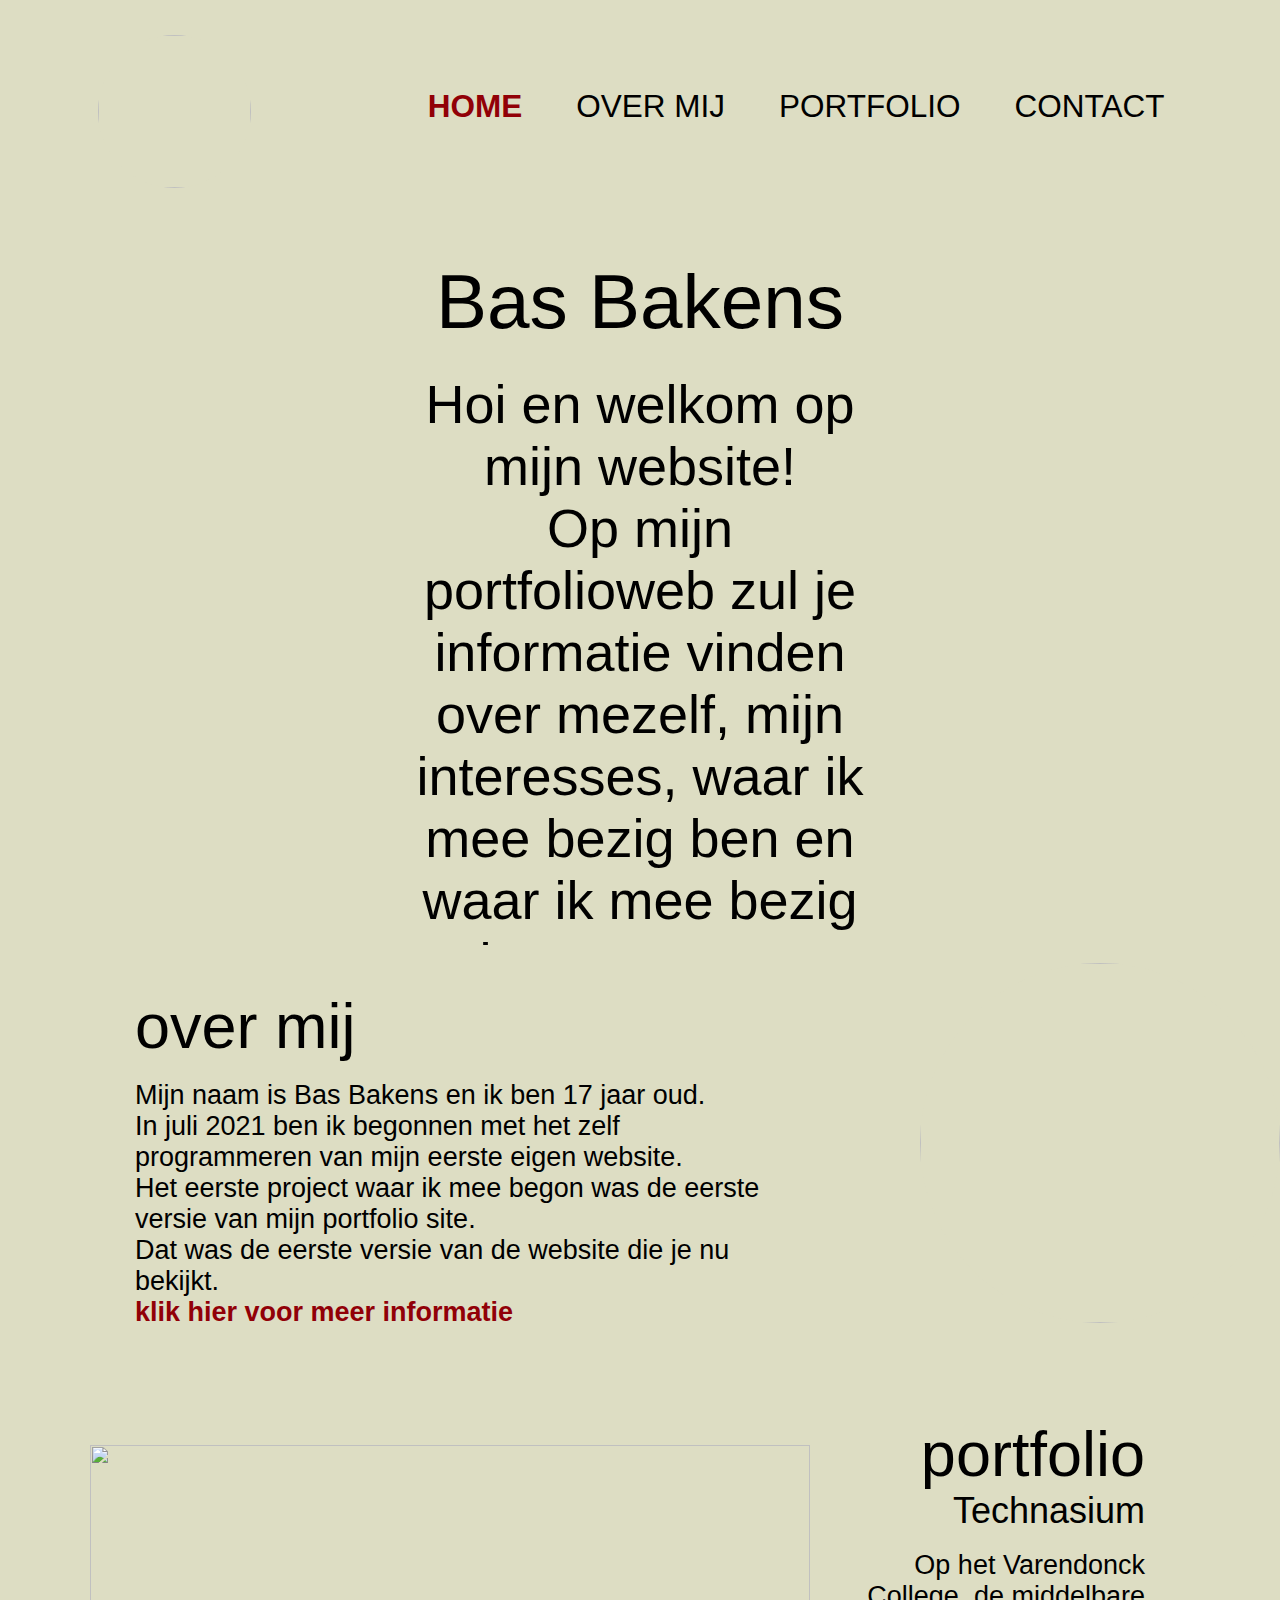
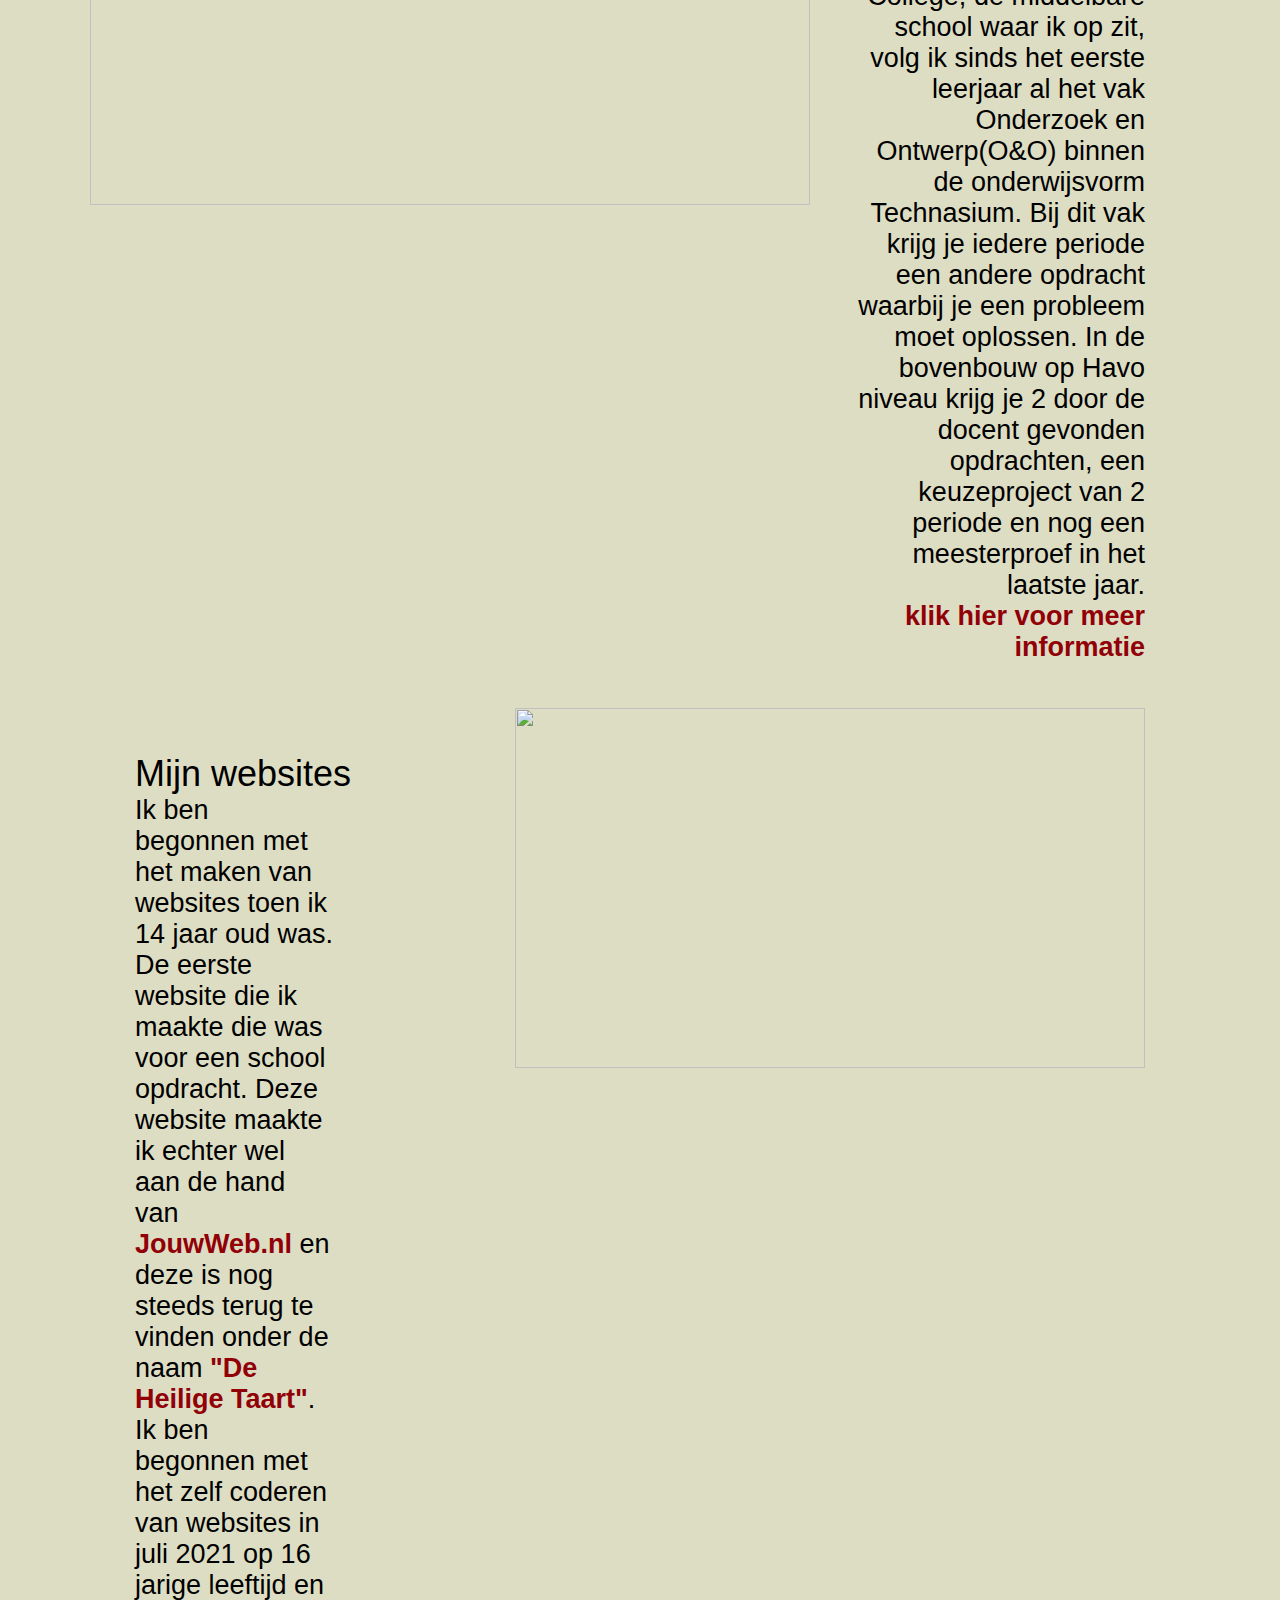
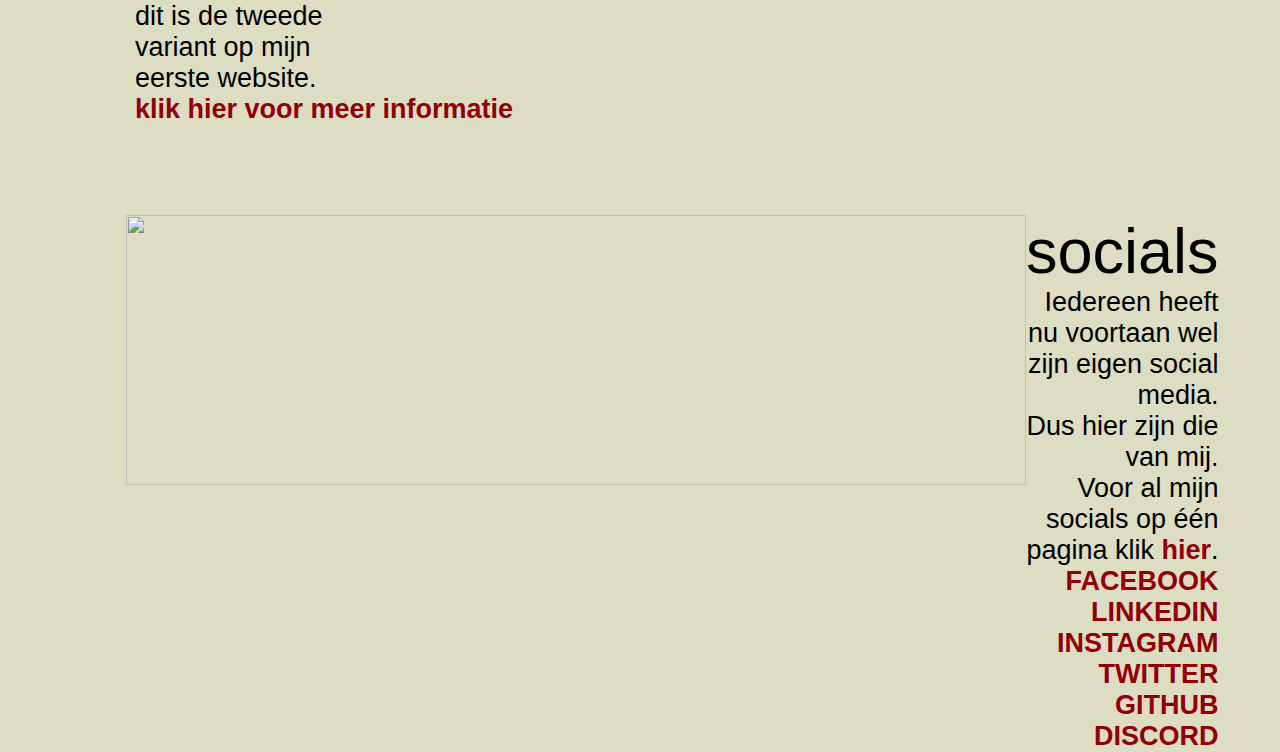
==== index.html @ 55fef7ff "Add files via upload" ====
<!DOCTYPE html>
<html>
    <header>
        <meta name="viewport" consent="with=device-width, initial-scale=1">
        <title>Bas Bakens</title><link rel="icon" href="">
        <link rel="stylesheet" href="style.css">
        <link rel="canonical" href="https://basbakens.ga/home"/>
        <link rel="preconnect" href="https://fonts.googleapis.com">
        <link rel="preconnect" href="https://fonts.gstatic.com" crossorigin>
        <link href="https://fonts.googleapis.com/css2?family=Poppins:wght@100;200;400;600;700&display=swap" rel="stylesheet">
    </header>

    <body>
<!--header-->
        <section class="header">
<!--nav-->
            <section class="navbar">
                <nav>
                    <a href="index.html"><img src="images/basbakens-pfp.jpg"></a>
                    <section class="ul-li">
                        <ul>
                            <div class="current-page">
                            <li><a href="./index.html">HOME</a></li>
                            </div>
                            <li><a href="./about/index.html">OVER MIJ</a></li>
                            <li><a href="./portfolio/index.html">PORTFOLIO</a></li>
                            <li><a href="./contact/index.html">CONTACT</a></li>
                        </ul>
                    </section>
                </nav>
            </section>
            <section class="tb1">
                <h1>Bas Bakens</h1>
                <br>
                <p>
                    Hoi en welkom op mijn website!
                    <br>
                    Op mijn portfolioweb zul je informatie vinden over mezelf, mijn interesses, waar ik mee bezig ben en waar ik mee bezig ben geweest.
                </p>
            </section>
        </section>
        <section class="middenstuk">
            <div class="l1">
                <div>
                    <h1>over mij</h1>
                    <br>
                    <p>
                        Mijn naam is Bas Bakens en ik ben 17 jaar oud. 
                    <br> 
                        In juli 2021 ben ik begonnen met het zelf programmeren van mijn eerste eigen website.
                    <br> 
                        Het eerste project waar ik mee begon was de eerste versie van mijn portfolio site. 
                    <br>
                        Dat was de eerste versie van de website die je nu bekijkt. 
                    </p>
                <a href="./about.html">klik hier voor meer informatie</a>
                </div>
                <img src="images/basbakens-pfp.jpg">
            </div>
            <div class="r1">
                <img src="images/technasium-logo.jpg">
                <div>
                <h1>portfolio</h1>
                <h2>Technasium</h2>
                <br>
                <p>
                    Op het Varendonck College, de middelbare school waar ik op zit, volg ik sinds het eerste leerjaar al het vak Onderzoek en Ontwerp(O&O) binnen de onderwijsvorm Technasium.
                    Bij dit vak krijg je iedere periode een andere opdracht waarbij je een probleem moet oplossen. 
                    In de bovenbouw op Havo niveau krijg je 2 door de docent gevonden opdrachten, een keuzeproject van 2 periode en nog een meesterproef in het laatste jaar.
                </p>
                <a href="./portfolio/technasium/index.html">klik hier voor meer informatie</a>
                </div>
            </div>
            <div class="l2">
                <div>
                <h2>Mijn websites</h2>
                <p>
                    Ik ben begonnen met het maken van websites toen ik 14 jaar oud was. De eerste website die ik maakte die was voor een school opdracht. Deze website maakte ik echter wel aan de hand van <a href="https://jouwweb.nl/" target=_blank>JouwWeb.nl</a> en deze is nog steeds terug te vinden onder de naam <a href="https://deheiligetaart.jouwweb.nl/" target=_blank>"De Heilige Taart"</a>. 
                <br>
                    Ik ben begonnen met het zelf coderen van websites in juli 2021 op 16 jarige leeftijd en dit is de tweede variant op mijn eerste website.
                </p>
                <a href="./portfolio/mijnweb/index.html">klik hier voor meer informatie</a>
                </div>
                <img src="images/web-dev-wordmark.jpg">
            </div>
            <div class="r2">
                <img src="images/facebook-twitter-instagram-logo.png">
                <div>
                <h1>socials</h1>
                <p>
                    Iedereen heeft nu voortaan wel zijn eigen social media. 
                <br>
                    Dus hier zijn die van mij.
                </p>
                <ul>
                    <li>Voor al mijn socials op één pagina klik <a href="https://basbakens.ga/socials/" target=_blank>hier</a>.</li>
                    <li><a href="https://www.facebook.com/bas.bakens.92" target=_blank>FACEBOOK</a></li>
                    <li><a href="https://www.linkedin.com/in/basbakens/" target=_blank>LINKEDIN</a></li>
                    <li><a href="https://www.instagram.com/basbakens" target=_blank>INSTAGRAM</a></li>
                    <li><a href="https://twitter.com/basbakens04" target=_blank>TWITTER</a></li>
                    <li><a href="https://github.com/Bash-04" target=_blank>GITHUB</a></li>
                    <li><a href="https://discord.com/users/428516097244004352" target=_blank>DISCORD</a></li>
                </ul>
                </div>
            </div>
        </section>
        
        <section class="footer">
            <div class="sitemap">
                <h1>SITEMAP</h1>
            <hr>
                <ul>
                    <li><a href="./index.html">HOME</a></li>
                    <li><a href="./about/index.html">OVER MIJ</a></li>
                    <li><a href="./portfolio/index.html">PORTFOLIO</a></li>
                    <li><a href="./contact/index.html">CONTACT</a></li>
                </ul>
            </div>

            <div class="socials">
                <h1>SOCIAL MEDIA</h1>
            <hr>
                <ul>
                    <li><a href="https://www.facebook.com/bas.bakens.92" target=_blank>FACEBOOK</a></li>
                    <li><a href="https://www.linkedin.com/in/basbakens/" target=_blank>LINKEDIN</a></li>
                    <li><a href="https://www.instagram.com/basbakens" target=_blank>INSTAGRAM</a></li>
                    <li><a href="https://twitter.com/basbakens04" target=_blank>TWITTER</a></li>
                    <li><a href="https://github.com/Bash-04" target=_blank>GITHUB</a></li>
                    <li><a href="https://discord.com/users/428516097244004352" target=_blank>DISCORD</a></li>
                </ul>
            </div>

            <div class="portfolio">
                <h1>PORTFOLIO</h1>
            <hr>
                <ul>
                    <li><a href="./portfolio/technasium/">TECHNASIUM</a></li>
                    <li><a href="./portfolio/mijnweb/">MIJN WEBSITES</a></li>
                </ul>
            </div>
        </section>
        <section class="footer2">
            <a href="./index.html">Bas Bakens</a>
        </section>
    </body>
</html>
---- style.css ----
* {
    margin: 0;
    padding: 0;
    background-color: rgb(221, 221, 195);
    font-family: Arial, Helvetica, sans-serif;
}

@media(max-width: 1366px){

}
@media(max-width: 1440px){
/*header, nav*/
.header{
    height: 100vmin;
    width: 100%;
    background-position: center;
    background-size: cover;
    position: relative;
}

nav{
    display: flex;
    justify-content: space-between;
    align-items: center;
    padding: 2% 2%;
}
nav img{
    margin-top: 1vmin;
    margin-left: 8vmin;
    display: flex;
    height: 17vmin;
    width: 17vmin;
    align-items: center;
    border-radius: 10000px;
}
nav ul{
    margin-right: 4vmin;
    display: flex;
    align-items: center;
}
nav ul li{
    margin-right: 6vmin;
    font-size: 3.5vmin;
    font-weight: 500;
    list-style: none;
}
nav a{
    color: inherit;
    text-decoration: inherit;
}
nav a:hover{
    color: #b80009;
    font-weight: 550;
}
.current-page a{
    color: #910007;
    font-weight: 600;
}

.tb1{
    margin-top: 5vmin;
    text-align: center;
}
.tb1 h1{
    font-size: 8.5vmin;
    font-weight: 500;
}
.tb1 p{
    font-size: 6vmin;
    font-weight: 400;
    margin-top: 1vmin;
    margin-left: 45vmin;
    margin-right: 45vmin;
}

/*middenstuk*/
.middenstuk{
    height: 200vmin;
}
.middenstuk div{
    margin-top: 5vmin;
}
.middenstuk a{
    color: #910007;
    font-size: 3vmin;
    font-weight: 700;
    text-decoration: none;
}

/*left 1*/
.l1{
    display: flex;
    position: relative;
    margin-left: 15vmin;
}
.l1 h1{
    font-size: 7vmin;
    font-weight: 500;
}
.l1 p{
    font-size: 3vmin;
    margin-right: 15vmin;
}
.l1 img{
    align-self: right;
    height: 40vmin;
    width: 40vmin;
    margin-top: 2vmin;
    border-radius: 10000px;
}
.l1 a:hover{
    color: #6D7359;
    font-weight: 300;
}

/*right 1*/
.r1{
    display: flex;
    position: relative;
    text-align: right;
    margin-right: 15vmin;
}
.r1 h1{
    font-size: 7vmin;
    font-weight: 500;
}
.r1 h2{
    font-size: 4vmin;
    font-weight: 500;
}
.r1 p{
    font-size: 3vmin;
    margin-left: 4vmin;
}
.r1 img{
    margin-top: 8vmin;
    margin-left: 10vmin;
    height: 40vmin;
    width: 80vmin;
}
.r1 a:hover{
    color: #6D7359;
    font-weight: 300;
}

/*left 2*/
.l2{
    display: flex;
    position: relative;
    margin-left: 15vmin;
}
.l2 h2{
    font-size: 4vmin;
    font-weight: 500;
}
.l2 p{
    font-size: 3vmin;
    margin-right: 20vmin;
}
.l2 img{
    align-self: right;
    height: 40vmin;
    width: 70vmin;
    margin-right: 15vmin;
}
.l2 a:hover{
    color: #6D7359;
    font-weight: 300;
}

/*right 2*/
.r2{
    position: relative;
    display: flex;
    justify-content: space-between;
    margin-left: 14vmin;
    margin-right: 15vmin;
    text-align: right;
}
.r2 h1{
    font-size: 7vmin;
    font-weight: 500;
}
.r2 p{
    font-size: 3vmin;
}
.r2 img{
    margin-top: 5vmin;
    height: 30vmin;
    width: 100vmin;
}
.r2 li{
    font-size: 3vmin;
    list-style: none;
}
.r2 a:hover{
    color: #6D7359;
    font-weight: 300;
}

/*footer*/
.footer{
    display: flex;
    justify-content: space-between;
    height: 35vmin;
    text-align: center;
}
.footer div{
    margin-right: 15vmin;
    margin-left: 15vmin;
}
.footer h1{
    font-size: 2.8vmin;
    font-weight: 500;
}
.footer hr{
    height: 0.2vmin;
    border: 1px black;
    background-color: black;
    color: black;
}
.footer a{
    color: inherit;
    text-decoration: inherit;
}
.footer a:hover{
    color: #910007;
    font-weight: bold;
}
.footer li{
    margin-top: 0.5vmin;
    list-style: none;
}
.footer2{
    margin-bottom: 1vmin;
    text-align: center;
}
.footer2 a{
    font-size: 3vmin;
    font-weight: 500;
    color: inherit;
    text-decoration: none;
}
.footer2 a:hover{
    color: #910007;
    font-weight: 600;
}
}
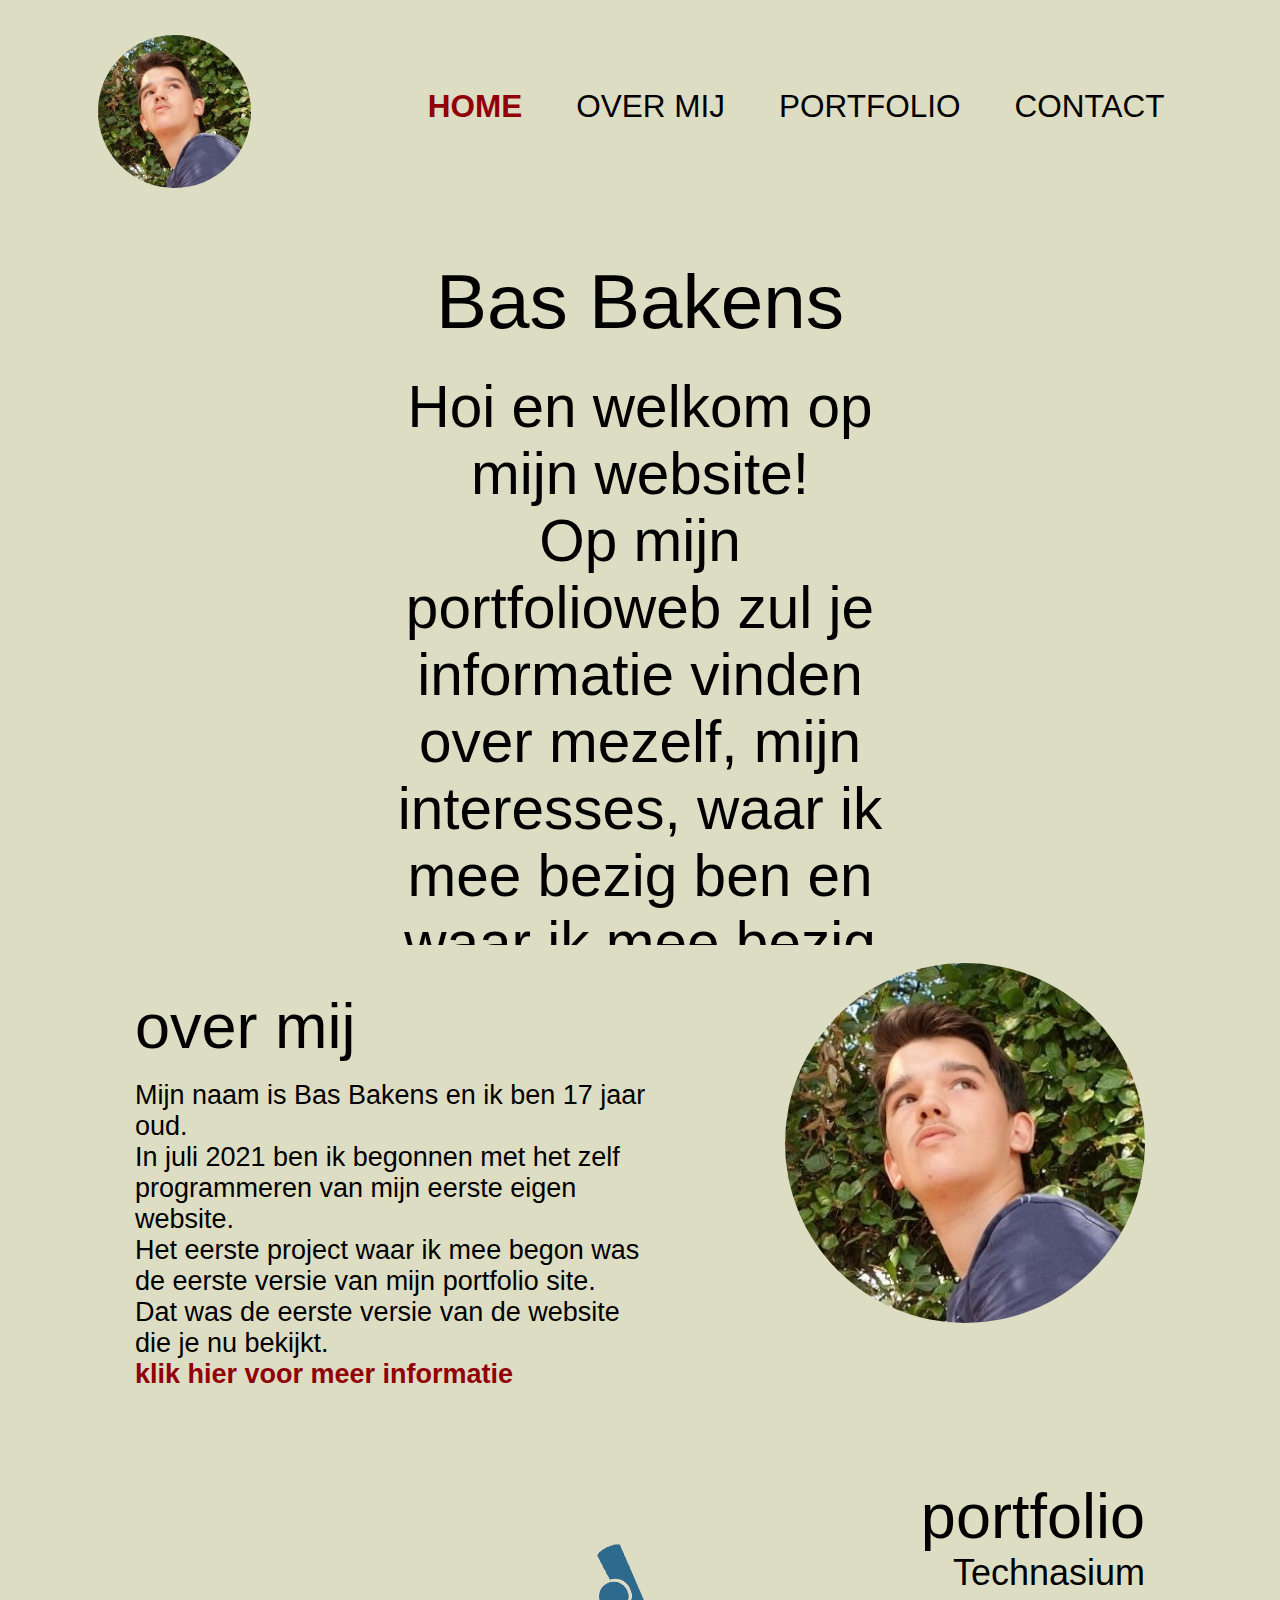
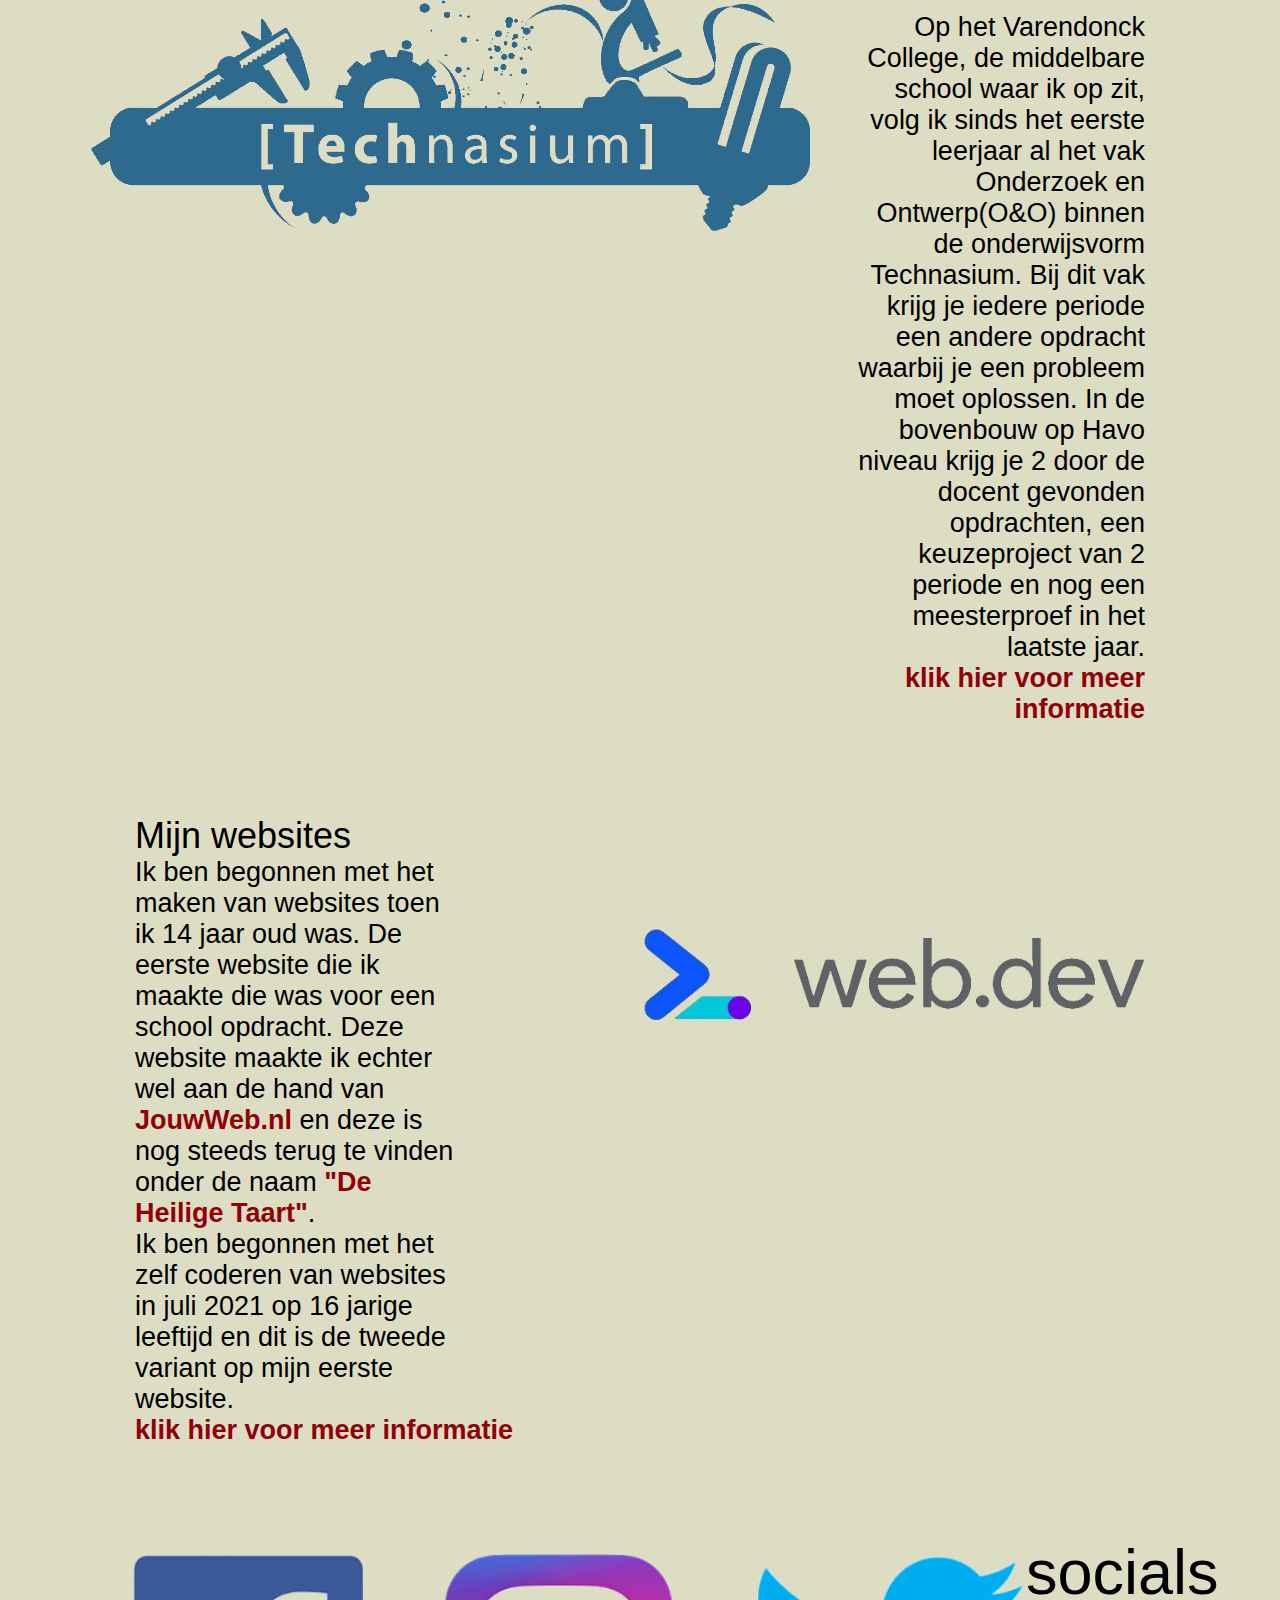
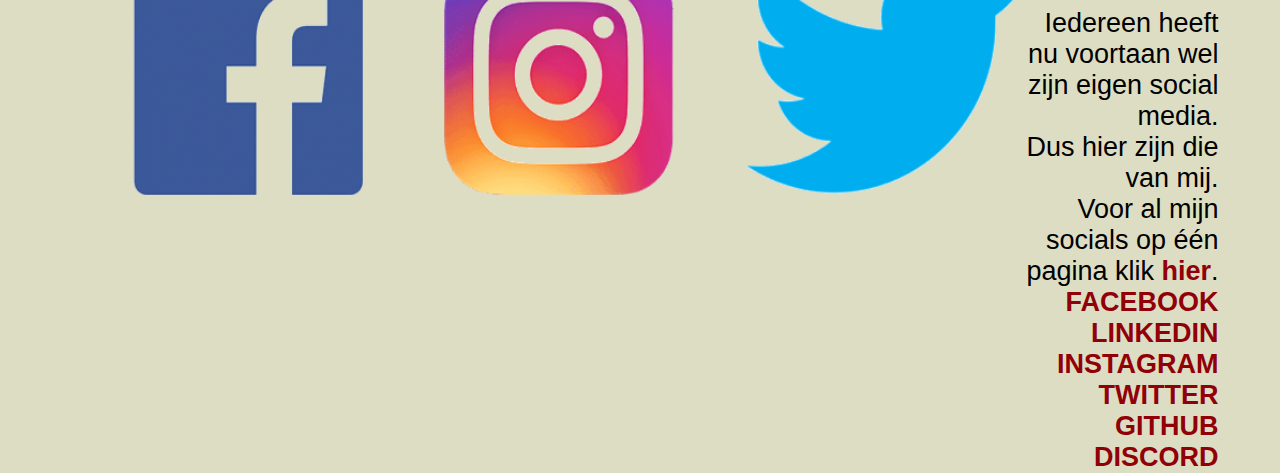
==== commit 8ab74303: "Add files via upload" ====
--- a/index.html
+++ b/index.html
@@ -93,7 +93,7 @@
                     Dus hier zijn die van mij.
                 </p>
                 <ul>
-                    <li>Voor al mijn socials op één pagina klik <a href="https://basbakens.ga/socials/" target=_blank>hier</a>.</li>
+                    <li>Voor al mijn socials op één pagina klik <a href="https://basbakens.ga/socials/">hier</a>.</li>
                     <li><a href="https://www.facebook.com/bas.bakens.92" target=_blank>FACEBOOK</a></li>
                     <li><a href="https://www.linkedin.com/in/basbakens/" target=_blank>LINKEDIN</a></li>
                     <li><a href="https://www.instagram.com/basbakens" target=_blank>INSTAGRAM</a></li>
--- a/style.css
+++ b/style.css
@@ -8,7 +8,7 @@
 @media(max-width: 1366px){
 
 }
-@media(max-width: 1440px){
+@media(max-width: 2000px){
 /*header, nav*/
 .header{
     height: 100vmin;
@@ -66,16 +66,16 @@
     font-weight: 500;
 }
 .tb1 p{
-    font-size: 6vmin;
+    font-size: 6.5vmin;
     font-weight: 400;
     margin-top: 1vmin;
-    margin-left: 45vmin;
-    margin-right: 45vmin;
+    margin-left: 42vmin;
+    margin-right: 42vmin;
 }
 
 /*middenstuk*/
 .middenstuk{
-    height: 200vmin;
+    height: 215vmin;
 }
 .middenstuk div{
     margin-top: 5vmin;
@@ -106,6 +106,7 @@
     height: 40vmin;
     width: 40vmin;
     margin-top: 2vmin;
+    margin-right: 15vmin;
     border-radius: 10000px;
 }
 .l1 a:hover{
@@ -158,9 +159,10 @@
     margin-right: 20vmin;
 }
 .l2 img{
+    margin-top: 5vmin;
     align-self: right;
-    height: 40vmin;
-    width: 70vmin;
+    height: 30vmin;
+    width: 60vmin;
     margin-right: 15vmin;
 }
 .l2 a:hover{
@@ -202,7 +204,7 @@
 .footer{
     display: flex;
     justify-content: space-between;
-    height: 35vmin;
+    height: 30vmin;
     text-align: center;
 }
 .footer div{
@@ -245,4 +247,4 @@
     color: #910007;
     font-weight: 600;
 }
-}+}
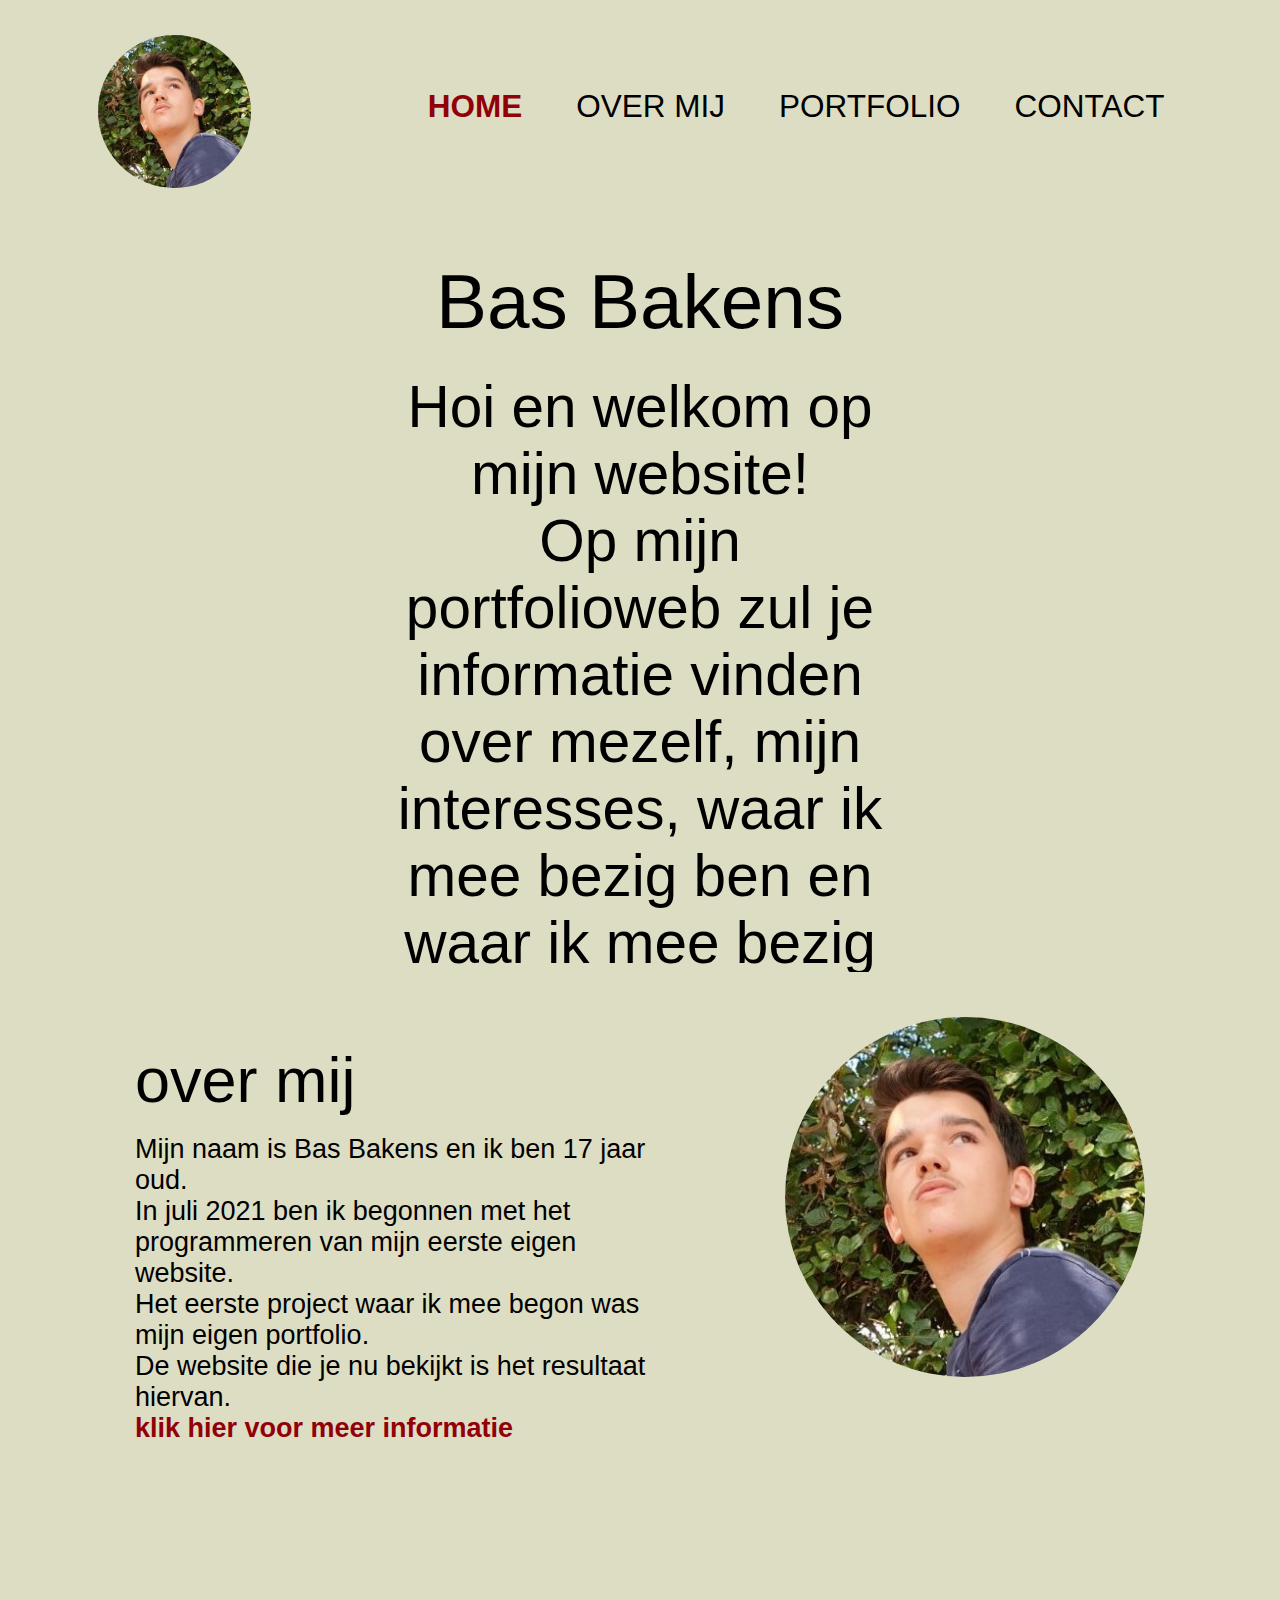
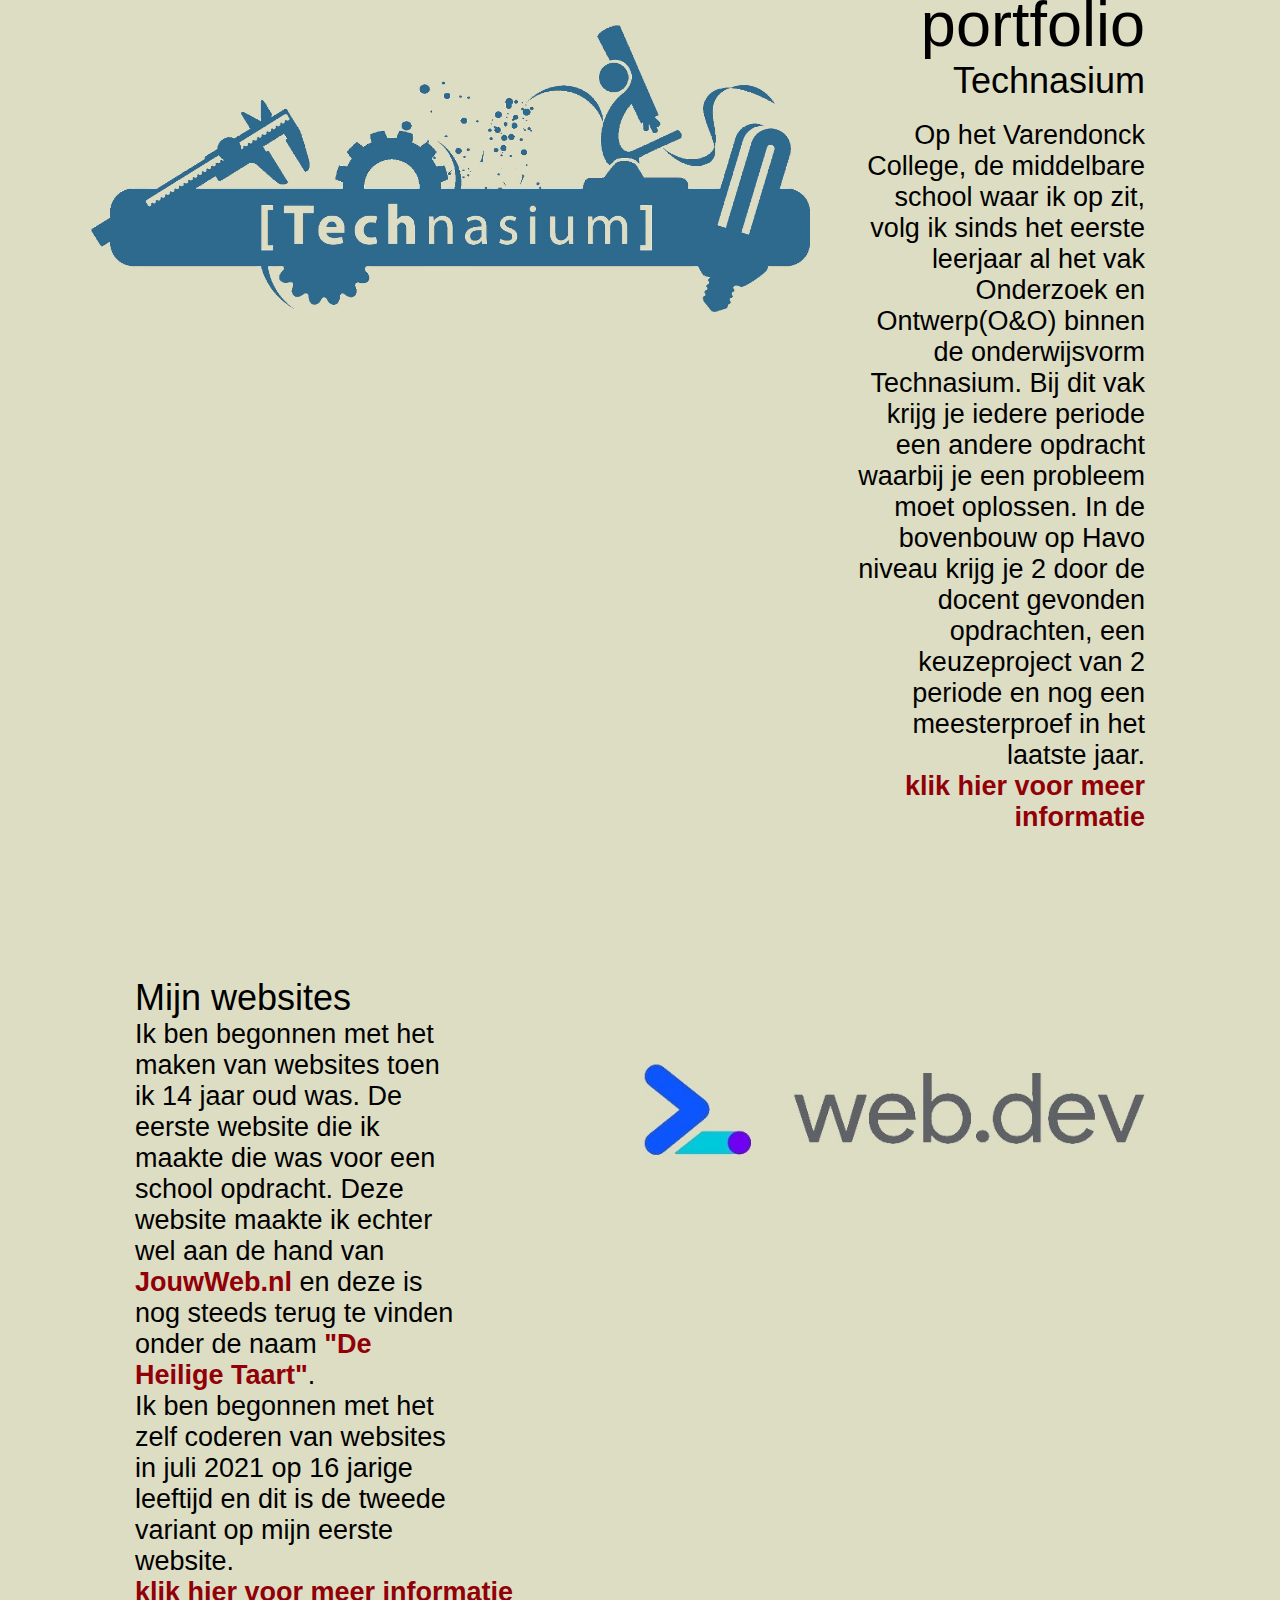
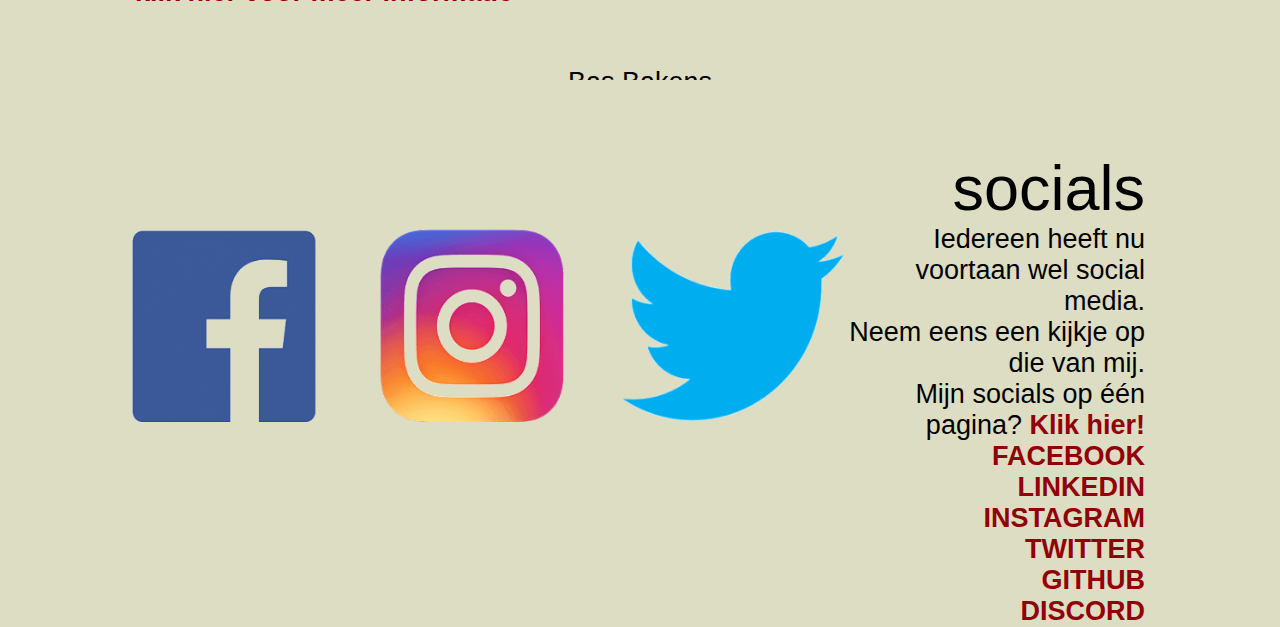
==== commit 95c0a723: "Add files via upload" ====
--- a/index.html
+++ b/index.html
@@ -2,12 +2,23 @@
 <html>
     <header>
         <meta name="viewport" consent="with=device-width, initial-scale=1">
-        <title>Bas Bakens</title><link rel="icon" href="">
-        <link rel="stylesheet" href="style.css">
-        <link rel="canonical" href="https://basbakens.ga/home"/>
+        <title>Bas Bakens</title><link rel="icon" href="images/image-icon.png">
+    <!--page information for google-->
+    <meta name="description" content="Hallo! Ik ben Bas Bakens, 17 jaar oud en dit is mijn portfolio. Sinds een tijdje ben ik bezig met web development, maar ook al mijn technasium projecten zijn hier vindbaar. Dus neem gerust een kijkje!">
+    <meta name="keywords" content="bas bakens, bas, bakens, basbakens.ga, basbakens.nl">
+    <meta name="author" content="Bas Bakens">
+    <meta name="language" content="nl">
+
+    <!--google verification-->
+    <meta name="google-site-verification" content="ePwOp4y_82kNQlcK_6IjhjhflHW4Ac_uq2gluXBFH2A" />
+
+    <!--linking-->
+        <link rel="stylesheet" href="main.css">
+        <link rel="stylesheet" href="general.css">
         <link rel="preconnect" href="https://fonts.googleapis.com">
         <link rel="preconnect" href="https://fonts.gstatic.com" crossorigin>
         <link href="https://fonts.googleapis.com/css2?family=Poppins:wght@100;200;400;600;700&display=swap" rel="stylesheet">
+
     </header>
 
     <body>
@@ -16,15 +27,15 @@
 <!--nav-->
             <section class="navbar">
                 <nav>
-                    <a href="index.html"><img src="images/basbakens-pfp.jpg"></a>
+                    <a href="/" class="navimage"><img src="images/basbakens-pfp.jpg"></a>
                     <section class="ul-li">
                         <ul>
                             <div class="current-page">
-                            <li><a href="./index.html">HOME</a></li>
+                            <li><a href="/">HOME</a></li>
                             </div>
-                            <li><a href="./about/index.html">OVER MIJ</a></li>
-                            <li><a href="./portfolio/index.html">PORTFOLIO</a></li>
-                            <li><a href="./contact/index.html">CONTACT</a></li>
+                            <li><a href="/about/">OVER MIJ</a></li>
+                            <li><a href="/portfolio/">PORTFOLIO</a></li>
+                            <li><a href="/contact/">CONTACT</a></li>
                         </ul>
                     </section>
                 </nav>
@@ -39,6 +50,8 @@
                 </p>
             </section>
         </section>
+
+<!--middenstuk-->
         <section class="middenstuk">
             <div class="l1">
                 <div>
@@ -47,13 +60,13 @@
                     <p>
                         Mijn naam is Bas Bakens en ik ben 17 jaar oud. 
                     <br> 
-                        In juli 2021 ben ik begonnen met het zelf programmeren van mijn eerste eigen website.
+                        In juli 2021 ben ik begonnen met het programmeren van mijn eerste eigen website.
                     <br> 
-                        Het eerste project waar ik mee begon was de eerste versie van mijn portfolio site. 
+                        Het eerste project waar ik mee begon was mijn eigen portfolio. 
                     <br>
-                        Dat was de eerste versie van de website die je nu bekijkt. 
+                        De website die je nu bekijkt is het resultaat hiervan.
                     </p>
-                <a href="./about.html">klik hier voor meer informatie</a>
+                <a href="/about/">klik hier voor meer informatie</a>
                 </div>
                 <img src="images/basbakens-pfp.jpg">
             </div>
@@ -68,7 +81,7 @@
                     Bij dit vak krijg je iedere periode een andere opdracht waarbij je een probleem moet oplossen. 
                     In de bovenbouw op Havo niveau krijg je 2 door de docent gevonden opdrachten, een keuzeproject van 2 periode en nog een meesterproef in het laatste jaar.
                 </p>
-                <a href="./portfolio/technasium/index.html">klik hier voor meer informatie</a>
+                <a href="/portfolio/technasium/">klik hier voor meer informatie</a>
                 </div>
             </div>
             <div class="l2">
@@ -79,7 +92,7 @@
                 <br>
                     Ik ben begonnen met het zelf coderen van websites in juli 2021 op 16 jarige leeftijd en dit is de tweede variant op mijn eerste website.
                 </p>
-                <a href="./portfolio/mijnweb/index.html">klik hier voor meer informatie</a>
+                <a href="/portfolio/webdev/">klik hier voor meer informatie</a>
                 </div>
                 <img src="images/web-dev-wordmark.jpg">
             </div>
@@ -88,12 +101,12 @@
                 <div>
                 <h1>socials</h1>
                 <p>
-                    Iedereen heeft nu voortaan wel zijn eigen social media. 
+                    Iedereen heeft nu voortaan wel social media. 
                 <br>
-                    Dus hier zijn die van mij.
+                    Neem eens een kijkje op die van mij.
                 </p>
                 <ul>
-                    <li>Voor al mijn socials op één pagina klik <a href="https://basbakens.ga/socials/">hier</a>.</li>
+                    <li>Mijn socials op één pagina? <a href="/socials/">Klik hier!</a></li>
                     <li><a href="https://www.facebook.com/bas.bakens.92" target=_blank>FACEBOOK</a></li>
                     <li><a href="https://www.linkedin.com/in/basbakens/" target=_blank>LINKEDIN</a></li>
                     <li><a href="https://www.instagram.com/basbakens" target=_blank>INSTAGRAM</a></li>
@@ -105,23 +118,23 @@
             </div>
         </section>
         
+<!--footer-->
         <section class="footer">
             <div class="sitemap">
-                <h1>SITEMAP</h1>
+                <h1>Sitemap</h1>
             <hr>
                 <ul>
-                    <li><a href="./index.html">HOME</a></li>
-                    <li><a href="./about/index.html">OVER MIJ</a></li>
-                    <li><a href="./portfolio/index.html">PORTFOLIO</a></li>
-                    <li><a href="./contact/index.html">CONTACT</a></li>
+                    <li><a href="/">HOME</a></li>
+                    <li><a href="/about/">OVER MIJ</a></li>
+                    <li><a href="/portfolio/">PORTFOLIO</a></li>
+                    <li><a href="/contact/">CONTACT</a></li>
                 </ul>
             </div>
 
             <div class="socials">
-                <h1>SOCIAL MEDIA</h1>
+                <a href="/socials/"><h1>Social media</h1></a>
             <hr>
                 <ul>
-                    <li><a href="https://www.facebook.com/bas.bakens.92" target=_blank>FACEBOOK</a></li>
                     <li><a href="https://www.linkedin.com/in/basbakens/" target=_blank>LINKEDIN</a></li>
                     <li><a href="https://www.instagram.com/basbakens" target=_blank>INSTAGRAM</a></li>
                     <li><a href="https://twitter.com/basbakens04" target=_blank>TWITTER</a></li>
@@ -131,16 +144,24 @@
             </div>
 
             <div class="portfolio">
-                <h1>PORTFOLIO</h1>
+                <a href="/portfolio/"><h1>Portfolio</h1></a>
             <hr>
                 <ul>
-                    <li><a href="./portfolio/technasium/">TECHNASIUM</a></li>
-                    <li><a href="./portfolio/mijnweb/">MIJN WEBSITES</a></li>
+                    <li><a href="/portfolio/technasium/">TECHNASIUM</a></li>
+                    <li><a href="/portfolio/webdev/">WEB DEVELOPMENT</a></li>
+                </ul>
+            </div>
+
+            <div class="contact">
+                <a href="/contact/"><h1>Contact</h1></a>
+            <hr>
+                <ul>
+                    <li><a href="mailto:bas.bakens04@gmail.com">MAIL MIJ</li>
                 </ul>
             </div>
         </section>
-        <section class="footer2">
-            <a href="./index.html">Bas Bakens</a>
+        <section class="credit">
+            <a href="/">Bas Bakens</a>
         </section>
     </body>
 </html>
--- a/main.css
+++ b/main.css
@@ -0,0 +1,152 @@
+/*header, nav*/
+.header{
+    height: 100vmin;
+    width: 100%;
+    background-position: center;
+    background-size: cover;
+    position: relative;
+}
+
+/*header text box*/
+.tb1{
+    margin-top: 5vmin;
+    text-align: center;
+}
+.tb1 h1{
+    font-size: 8.5vmin;
+    font-weight: 500;
+}
+.tb1 p{
+    font-size: 6.5vmin;
+    font-weight: 400;
+    margin-top: 1vmin;
+    margin-left: 42vmin;
+    margin-right: 42vmin;
+}
+
+/*middenstuk*/
+.middenstuk{
+    height: 230vmin;
+}
+.middenstuk div{
+    margin-top: 8vmin;
+}
+.middenstuk a{
+    color: #910007;
+    font-size: 3vmin;
+    font-weight: 700;
+    text-decoration: none;
+}
+
+/*left 1*/
+.l1{
+    display: flex;
+    position: relative;
+    margin-left: 15vmin;
+}
+.l1 h1{
+    font-size: 7vmin;
+    font-weight: 500;
+}
+.l1 p{
+    font-size: 3vmin;
+    margin-right: 15vmin;
+}
+.l1 img{
+    align-self: right;
+    height: 40vmin;
+    width: 40vmin;
+    margin-top: 5vmin;
+    margin-right: 15vmin;
+    border-radius: 10000px;
+}
+.l1 a:hover{
+    color: #6D7359;
+    font-weight: 300;
+}
+
+/*right 1*/
+.r1{
+    display: flex;
+    position: relative;
+    text-align: right;
+    margin-right: 15vmin;
+}
+.r1 h1{
+    font-size: 7vmin;
+    font-weight: 500;
+}
+.r1 h2{
+    font-size: 4vmin;
+    font-weight: 500;
+}
+.r1 p{
+    font-size: 3vmin;
+    margin-left: 4vmin;
+}
+.r1 img{
+    margin-top: 8vmin;
+    margin-left: 10vmin;
+    height: 40vmin;
+    width: 80vmin;
+}
+.r1 a:hover{
+    color: #6D7359;
+    font-weight: 300;
+}
+
+/*left 2*/
+.l2{
+    display: flex;
+    position: relative;
+    margin-left: 15vmin;
+}
+.l2 h2{
+    font-size: 4vmin;
+    font-weight: 500;
+}
+.l2 p{
+    font-size: 3vmin;
+    margin-right: 20vmin;
+}
+.l2 img{
+    margin-top: 5vmin;
+    align-self: right;
+    height: 30vmin;
+    width: 60vmin;
+    margin-right: 15vmin;
+}
+.l2 a:hover{
+    color: #6D7359;
+    font-weight: 300;
+}
+
+/*right 2*/
+.r2{
+    position: relative;
+    display: flex;
+    justify-content: space-between;
+    margin-left: 14vmin;
+    margin-right: 15vmin;
+    text-align: right;
+}
+.r2 h1{
+    font-size: 7vmin;
+    font-weight: 500;
+}
+.r2 p{
+    font-size: 3vmin;
+}
+.r2 img{
+    margin-top: 15vmin;
+    height: 24vmin;
+    width: 80vmin;
+}
+.r2 li{
+    font-size: 3vmin;
+    list-style: none;
+}
+.r2 a:hover{
+    color: #6D7359;
+    font-weight: 300;
+}
--- a/general.css
+++ b/general.css
@@ -0,0 +1,99 @@
+/*general*/
+* {
+    margin: 0;
+    padding: 0;
+    background-color: rgb(221, 221, 195);
+    font-family: Arial, Helvetica, sans-serif;
+}
+
+/*nav*/
+nav{
+    display: flex;
+    justify-content: space-between;
+    align-items: center;
+    padding: 2% 2%;
+}
+.navimage{
+    margin-top: 1vmin;
+    margin-left: 8vmin;
+}
+nav img{
+    display: flex;
+    height: 17vmin;
+    width: 17vmin;
+    align-items: center;
+    border-radius: 10000px;
+}
+nav ul{
+    margin-right: 4vmin;
+    display: flex;
+    align-items: center;
+}
+nav ul li{
+    margin-right: 6vmin;
+    font-size: 3.5vmin;
+    font-weight: 500;
+    list-style: none;
+}
+nav a{
+    color: inherit;
+    text-decoration: inherit;
+}
+nav a:hover{
+    color: #b80009;
+    font-weight: 550;
+}
+.current-page a{
+    color: #910007;
+    font-weight: 600;
+}
+
+/*footer*/
+.footer{
+    display: flex;
+    justify-content: space-between;
+    height: 25vmin;
+    text-align: center;
+}
+.footer div{
+    margin-right: 5vmin;
+    margin-left: 15vmin;
+}
+.footer h1{
+    font-size: 2.8vmin;
+    font-weight: 500;
+}
+.footer hr{
+    height: 0.2vmin;
+    width: 22.5vmin;
+    border: 1px black;
+    background-color: black;
+    color: black;
+}
+.footer a{
+    color: inherit;
+    text-decoration: inherit;
+}
+.footer a:hover{
+    color: #910007;
+    font-weight: bold;
+}
+.footer li{
+    margin-top: 0.5vmin;
+    list-style: none;
+}
+
+.credit{
+    text-align: center;
+    margin-bottom: 2vmin;
+}
+.credit a{
+    font-size: 3vmin;
+    color: black;
+    text-decoration: inherit;
+    font-style: none;
+}
+.credit a:hover{
+    color: #910007;
+    font-weight: 500;
+}
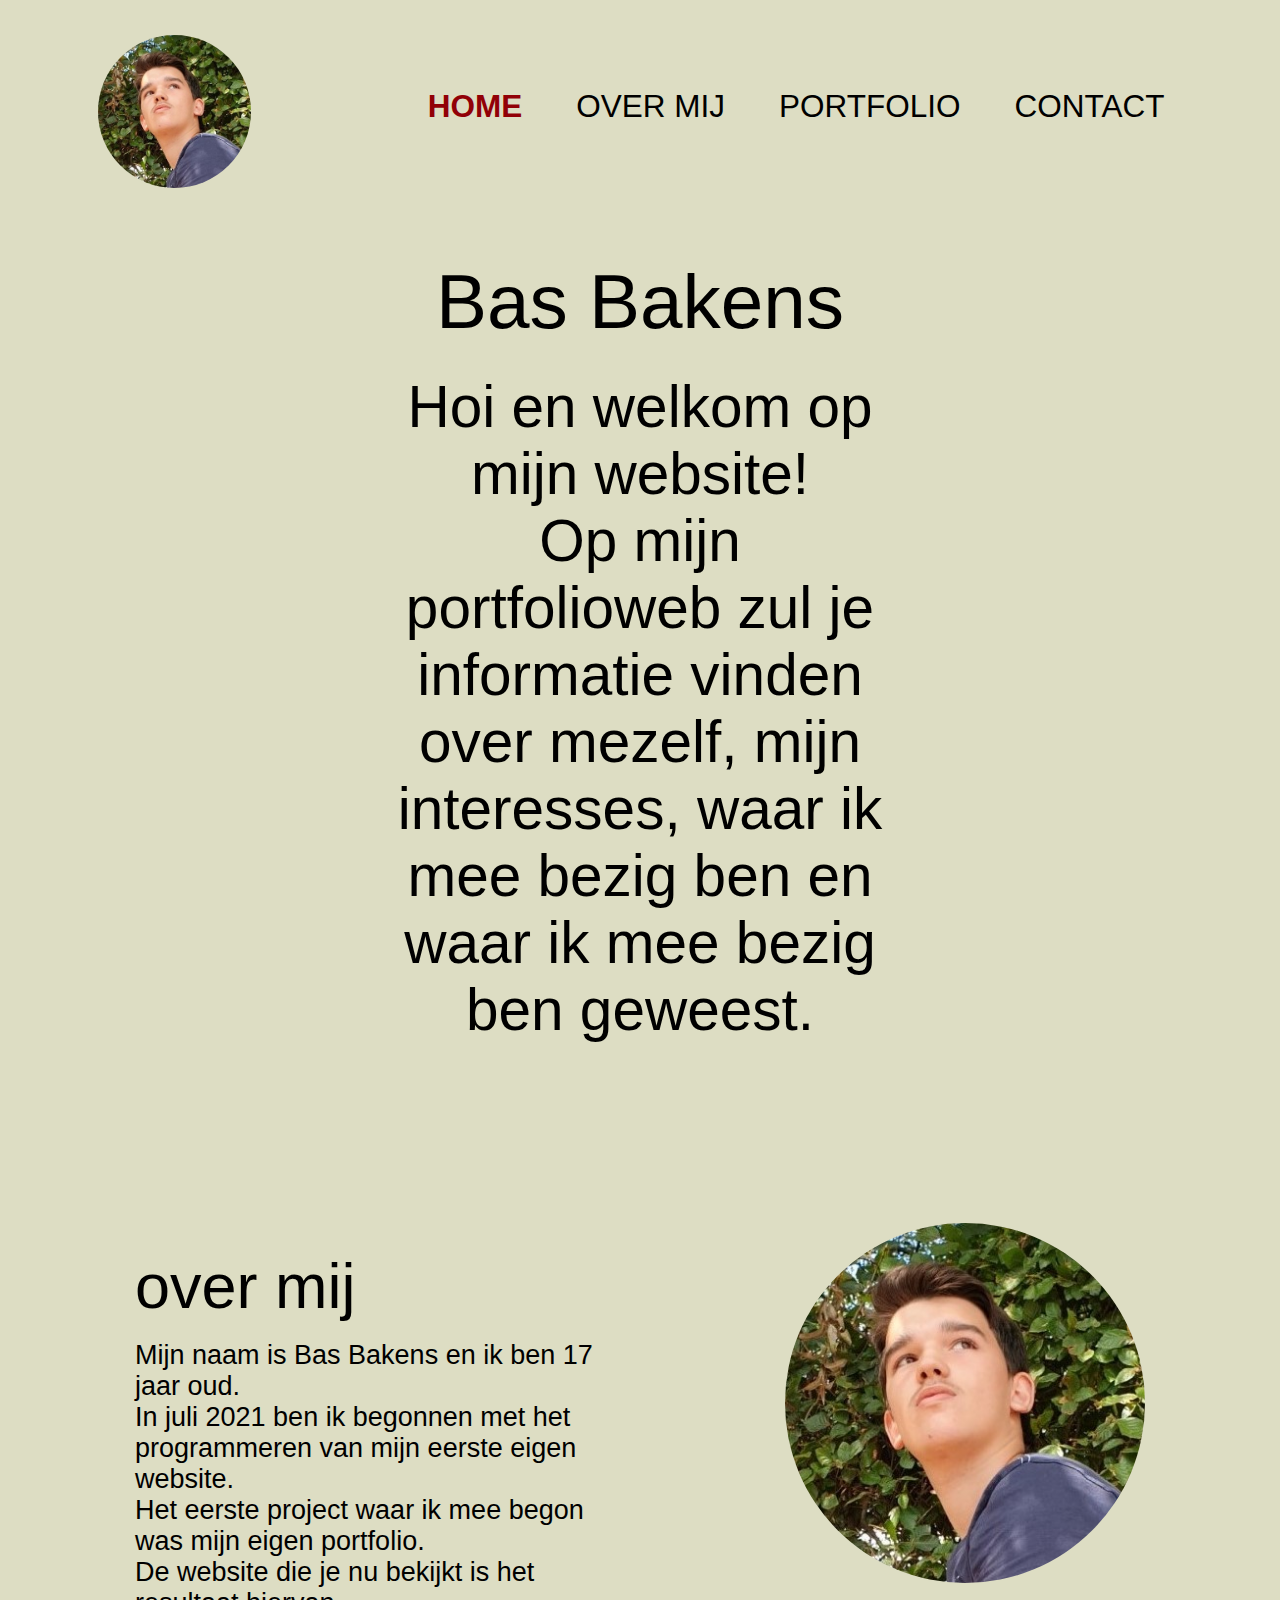
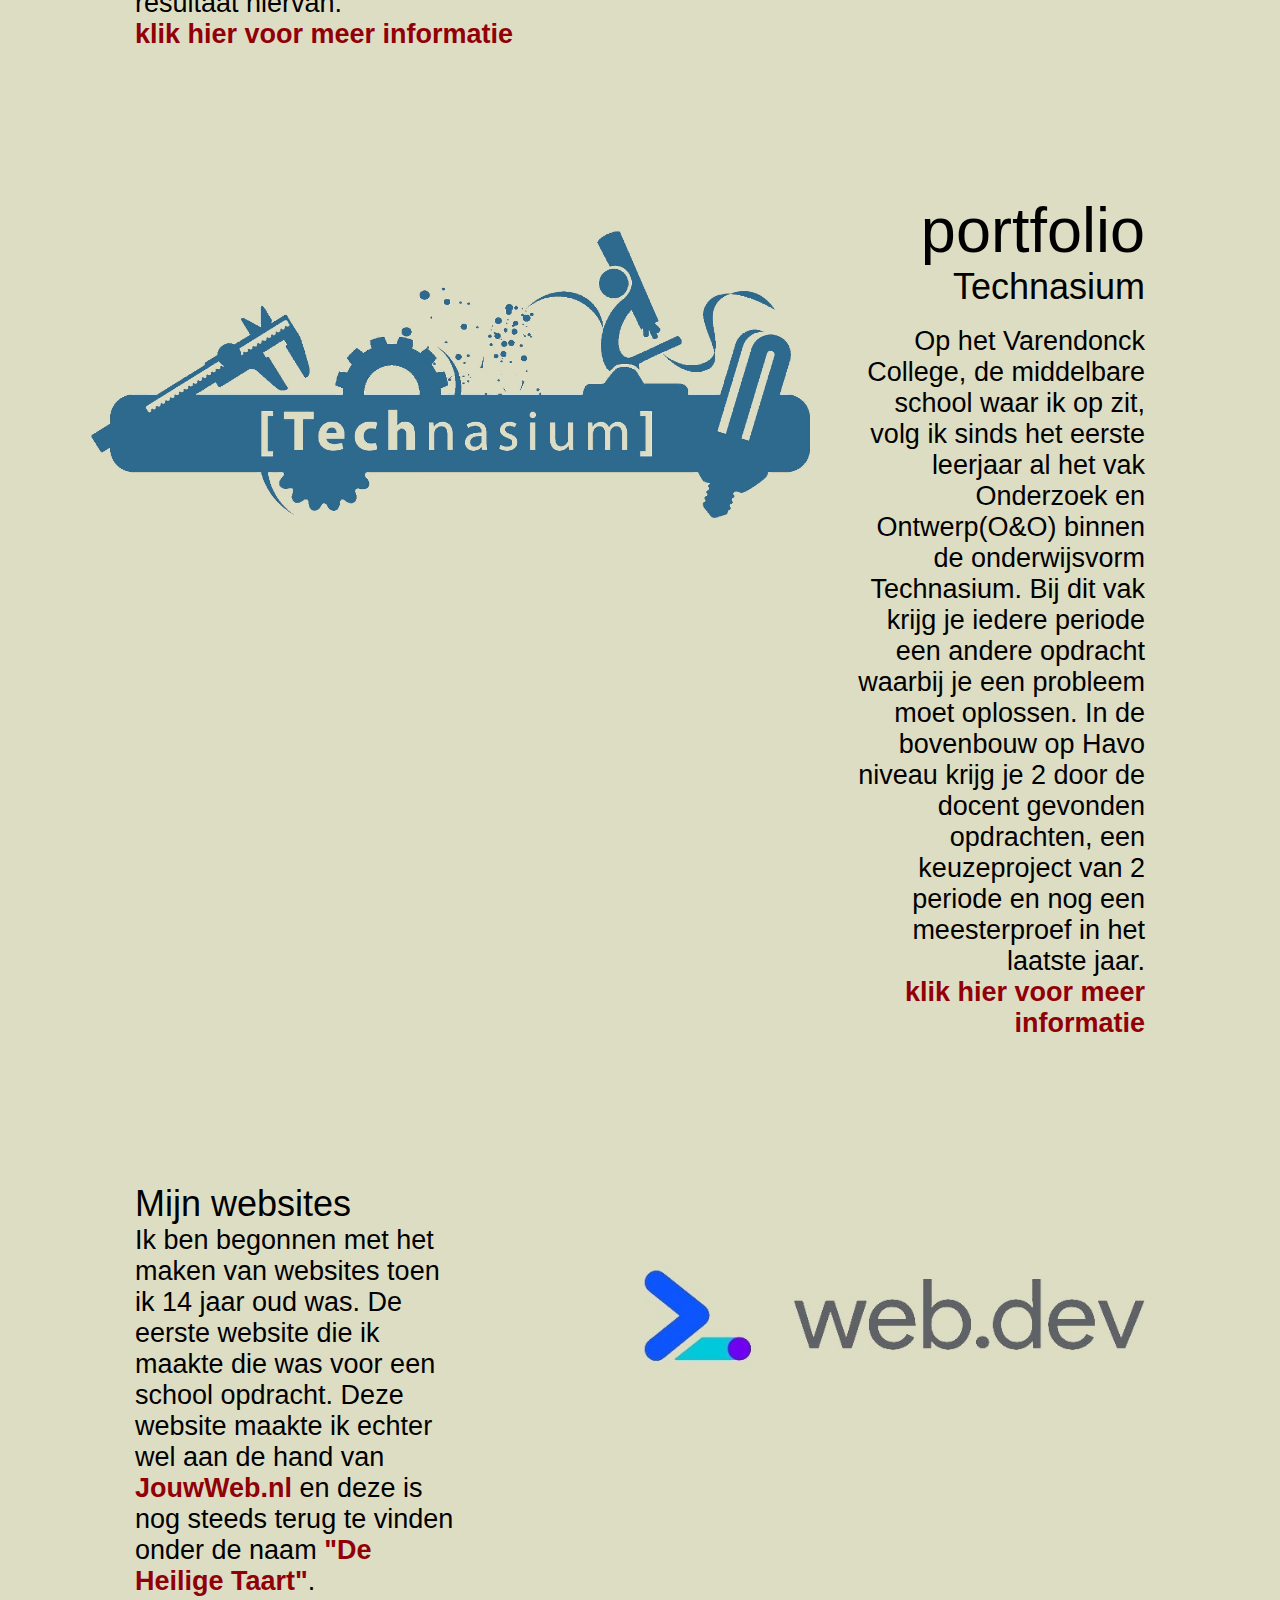
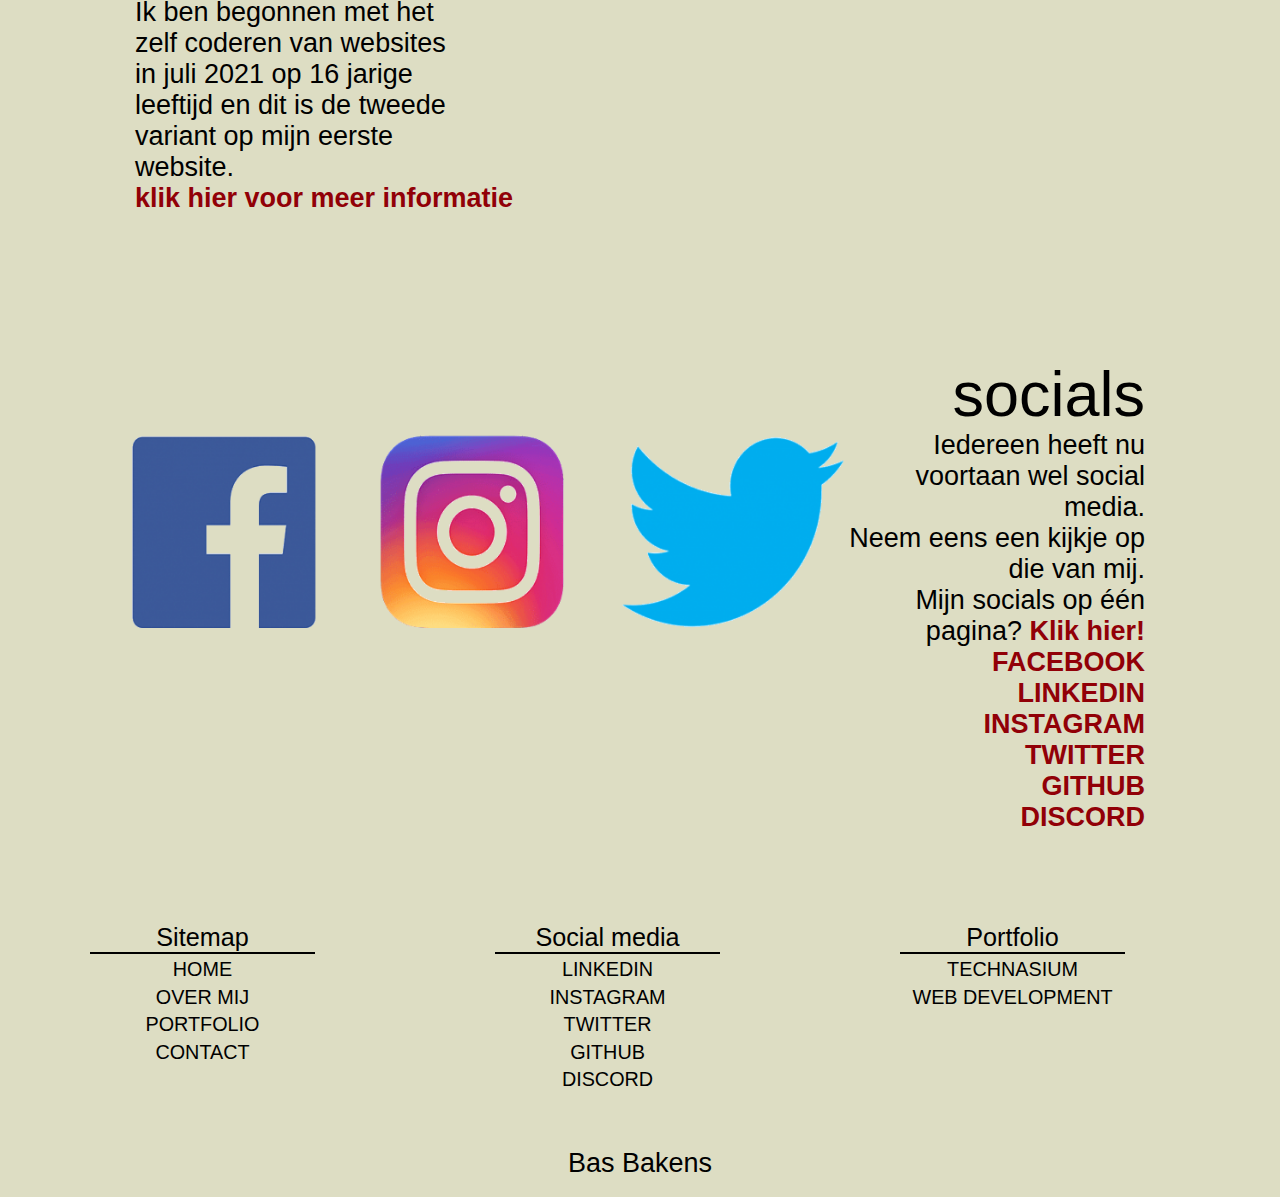
==== commit 4d35fd06: "Add files via upload" ====
--- a/index.html
+++ b/index.html
@@ -13,8 +13,8 @@
     <meta name="google-site-verification" content="ePwOp4y_82kNQlcK_6IjhjhflHW4Ac_uq2gluXBFH2A" />
 
     <!--linking-->
-        <link rel="stylesheet" href="main.css">
-        <link rel="stylesheet" href="general.css">
+        <link rel="stylesheet" href="./main.css">
+        <link rel="stylesheet" href="./general.css">
         <link rel="preconnect" href="https://fonts.googleapis.com">
         <link rel="preconnect" href="https://fonts.gstatic.com" crossorigin>
         <link href="https://fonts.googleapis.com/css2?family=Poppins:wght@100;200;400;600;700&display=swap" rel="stylesheet">
@@ -121,13 +121,13 @@
 <!--footer-->
         <section class="footer">
             <div class="sitemap">
-                <h1>Sitemap</h1>
+                <a href="/sitemap/"><h1>Sitemap</h1></a>
             <hr>
                 <ul>
-                    <li><a href="/">HOME</a></li>
-                    <li><a href="/about/">OVER MIJ</a></li>
-                    <li><a href="/portfolio/">PORTFOLIO</a></li>
-                    <li><a href="/contact/">CONTACT</a></li>
+                    <li><a href="/"><p>HOME</p></a></li>
+                    <li><a href="/about/"><p>OVER MIJ</p></a></li>
+                    <li><a href="/portfolio/"><p>PORTFOLIO</p></a></li>
+                    <li><a href="/contact/"><p>CONTACT</p></a></li>
                 </ul>
             </div>
 
@@ -135,11 +135,11 @@
                 <a href="/socials/"><h1>Social media</h1></a>
             <hr>
                 <ul>
-                    <li><a href="https://www.linkedin.com/in/basbakens/" target=_blank>LINKEDIN</a></li>
-                    <li><a href="https://www.instagram.com/basbakens" target=_blank>INSTAGRAM</a></li>
-                    <li><a href="https://twitter.com/basbakens04" target=_blank>TWITTER</a></li>
-                    <li><a href="https://github.com/Bash-04" target=_blank>GITHUB</a></li>
-                    <li><a href="https://discord.com/users/428516097244004352" target=_blank>DISCORD</a></li>
+                    <li><a href="https://www.linkedin.com/in/basbakens/" target=_blank><p>LINKEDIN</p></a></li>
+                    <li><a href="https://www.instagram.com/basbakens" target=_blank><p>INSTAGRAM</p></a></li>
+                    <li><a href="https://twitter.com/basbakens04" target=_blank><p>TWITTER</p></a></li>
+                    <li><a href="https://github.com/Bash-04" target=_blank><p>GITHUB</p></a></li>
+                    <li><a href="https://discord.com/users/428516097244004352" target=_blank><p>DISCORD</p></a></li>
                 </ul>
             </div>
 
@@ -147,8 +147,8 @@
                 <a href="/portfolio/"><h1>Portfolio</h1></a>
             <hr>
                 <ul>
-                    <li><a href="/portfolio/technasium/">TECHNASIUM</a></li>
-                    <li><a href="/portfolio/webdev/">WEB DEVELOPMENT</a></li>
+                    <li><a href="/portfolio/technasium/"><p>TECHNASIUM</p></a></li>
+                    <li><a href="/portfolio/webdev/"><p>WEB DEVELOPMENT</p></a></li>
                 </ul>
             </div>
 
@@ -156,7 +156,7 @@
                 <a href="/contact/"><h1>Contact</h1></a>
             <hr>
                 <ul>
-                    <li><a href="mailto:bas.bakens04@gmail.com">MAIL MIJ</li>
+                    <li><a href="mailto:bas.bakens04@gmail.com"><p>MAIL MIJ</p></li>
                 </ul>
             </div>
         </section>
--- a/main.css
+++ b/main.css
@@ -1,6 +1,173 @@
+/*portrait mode*/
+@media (orientation: portrait){
 /*header, nav*/
 .header{
-    height: 100vmin;
+    height: fit-content;
+    margin-bottom: 15vmin;
+    width: 100%;
+    background-position: center;
+    background-size: cover;
+    position: relative;
+}
+
+/*header text box*/
+.tb1{
+    margin-top: 5vmin;
+    text-align: center;
+}
+.tb1 h1{
+    font-size: 8.5vmin;
+    font-weight: 500;
+}
+.tb1 p{
+    font-size: 6.5vmin;
+    font-weight: 400;
+    margin-top: 1vmin;
+    margin-left: 10vmin;
+    margin-right: 10vmin;
+}
+
+/*middenstuk*/
+.middenstuk{
+    height: fit-content;
+    margin-bottom: 10vmin;
+}
+.middenstuk div{
+    margin-top: 8vmin;
+}
+.middenstuk a{
+    color: #910007;
+    font-size: 3vmin;
+    font-weight: 600;
+    text-decoration: none;
+}
+
+/*left 1*/
+.l1{
+    display: flex;
+    flex-direction: column;
+    position: relative;
+    margin-left: 15vmin;
+}
+.l1 h1{
+    font-size: 7vmin;
+    font-weight: 500;
+}
+.l1 p{
+    font-size: 3vmin;
+    margin-right: 20vmin;
+}
+.l1 img{
+    margin-top: 5vmin;
+    align-self: right;
+    height: 40vmin;
+    width: 40vmin;
+    margin-right: 15vmin;
+    border-radius: 10000px;
+}
+.l1 a:hover{
+    color: #6D7359;
+    font-weight: 300;
+}
+
+/*right 1*/
+.r1{
+    display: flex;
+    flex-direction: column;
+    position: relative;
+    text-align: right;
+    margin-right: 15vmin;
+}
+.r1 h1{
+    font-size: 7vmin;
+    font-weight: 500;
+}
+.r1 h2{
+    font-size: 4vmin;
+    font-weight: 500;
+}
+.r1 p{
+    font-size: 3vmin;
+    margin-left: 4vmin;
+}
+.r1 img{
+    margin-top: 8vmin;
+    margin-left: 10vmin;
+    height: 40vmin;
+    width: 80vmin;
+}
+.r1 a:hover{
+    color: #6D7359;
+    font-weight: 300;
+}
+
+/*left 2*/
+.l2{
+    display: flex;
+    flex-direction: column;
+    position: relative;
+    margin-left: 15vmin;
+}
+.l2 h2{
+    font-size: 4vmin;
+    font-weight: 500;
+}
+.l2 p{
+    font-size: 3vmin;
+    margin-right: 20vmin;
+}
+.l2 img{
+    margin-top: 5vmin;
+    align-self: right;
+    height: 30vmin;
+    width: 60vmin;
+    margin-right: 15vmin;
+}
+.l2 a:hover{
+    color: #6D7359;
+    font-weight: 300;
+}
+
+/*right 2*/
+.r2{
+    position: relative;
+    display: flex;
+    flex-direction: column;
+    justify-content: space-between;
+    margin-left: 14vmin;
+    margin-right: 15vmin;
+    text-align: right;
+}
+.r2 h1{
+    font-size: 7vmin;
+    font-weight: 500;
+}
+.r2 p{
+    font-size: 3vmin;
+}
+.r2 img{
+    margin-top: 15vmin;
+    height: 24vmin;
+    width: 80vmin;
+}
+.r2 li{
+    font-size: 3vmin;
+    list-style: none;
+}
+.r2 a:hover{
+    color: #6D7359;
+    font-weight: 300;
+}
+}
+
+
+
+/*landscape mode*/
+@media (orientation: landscape){
+/*header, nav*/
+.header{
+    height: fit-content;
+    margin-bottom: 15vmin;
     width: 100%;
     background-position: center;
     background-size: cover;
@@ -26,7 +193,8 @@
 
 /*middenstuk*/
 .middenstuk{
-    height: 230vmin;
+    height: fit-content;
+    margin-bottom: 10vmin;
 }
 .middenstuk div{
     margin-top: 8vmin;
@@ -34,7 +202,7 @@
 .middenstuk a{
     color: #910007;
     font-size: 3vmin;
-    font-weight: 700;
+    font-weight: 600;
     text-decoration: none;
 }
 
@@ -50,13 +218,13 @@
 }
 .l1 p{
     font-size: 3vmin;
-    margin-right: 15vmin;
+    margin-right: 20vmin;
 }
 .l1 img{
+    margin-top: 5vmin;
     align-self: right;
     height: 40vmin;
     width: 40vmin;
-    margin-top: 5vmin;
     margin-right: 15vmin;
     border-radius: 10000px;
 }
@@ -150,3 +318,4 @@
     color: #6D7359;
     font-weight: 300;
 }
+}
--- a/general.css
+++ b/general.css
@@ -6,19 +6,21 @@
     font-family: Arial, Helvetica, sans-serif;
 }
 
+/*portrait mode(nog in orde maken)*/
+@media (orientation: portrait){
 /*nav*/
 nav{
     display: flex;
     justify-content: space-between;
     align-items: center;
     padding: 2% 2%;
-}
+    }
 .navimage{
     margin-top: 1vmin;
     margin-left: 8vmin;
 }
 nav img{
-    display: flex;
+display: flex;
     height: 17vmin;
     width: 17vmin;
     align-items: center;
@@ -40,6 +42,109 @@
     text-decoration: inherit;
 }
 nav a:hover{
+color: #b80009;
+font-weight: 550;
+}
+.current-page a{
+    color: #910007;
+    font-weight: 600;
+}
+
+/*footer*/
+.footer{
+    margin-left: 10vmin;
+    display: flex;
+    flex-direction: column;
+    justify-content: space-evenly;
+    height: fit-content;
+    text-align: center;
+    margin-bottom: 3vmin;
+}
+.footer div{
+    margin-right: 10vmin;
+    margin-left: 10vmin;
+    margin-bottom: 2vmin;
+}
+.footer h1{
+    font-size: 2.8vmin;
+    font-weight: 500;
+}
+.footer hr{
+    display: none;
+    height: 0.2vmin;
+    width: 25vmin;
+    border: 1px black;
+    background-color: black;
+    color: black;
+}
+.footer p{
+    font-size: 2.2vmin;
+}
+.footer a{
+    color: inherit;
+    text-decoration: inherit;
+    }
+.footer a:hover{
+    color: #910007;
+    font-weight: bold;
+}
+.footer li{
+    margin-top: 0.5vmin;
+    list-style: none;
+}
+
+.credit{
+    margin-left: 10vmin;
+    text-align: center;
+    margin-bottom: 2vmin;
+}
+.credit a{
+    font-size: 3vmin;
+    color: black;
+    text-decoration: inherit;
+    font-style: none;
+}
+.credit a:hover{
+    color: #910007;
+    font-weight: 500;
+}
+}
+
+@media (orientation: landscape){
+/*nav*/
+nav{
+    display: flex;
+    justify-content: space-between;
+    align-items: center;
+    padding: 2% 2%;
+}
+.navimage{
+    margin-top: 1vmin;
+    margin-left: 8vmin;
+}
+nav img{
+    display: flex;
+    height: 17vmin;
+    width: 17vmin;
+    align-items: center;
+    border-radius: 10000px;
+}
+nav ul{
+    margin-right: 4vmin;
+    display: flex;
+    align-items: center;
+}
+nav ul li{
+    margin-right: 6vmin;
+    font-size: 3.5vmin;
+    font-weight: 500;
+    list-style: none;
+}
+nav a{
+    color: inherit;
+    text-decoration: inherit;
+}
+nav a:hover{
     color: #b80009;
     font-weight: 550;
 }
@@ -51,13 +156,13 @@
 /*footer*/
 .footer{
     display: flex;
-    justify-content: space-between;
+    justify-content: space-evenly;
     height: 25vmin;
     text-align: center;
 }
 .footer div{
-    margin-right: 5vmin;
-    margin-left: 15vmin;
+    margin-right: 10vmin;
+    margin-left: 10vmin;
 }
 .footer h1{
     font-size: 2.8vmin;
@@ -65,11 +170,14 @@
 }
 .footer hr{
     height: 0.2vmin;
-    width: 22.5vmin;
+    width: 25vmin;
     border: 1px black;
     background-color: black;
     color: black;
 }
+.footer p{
+    font-size: 2.2vmin;
+}
 .footer a{
     color: inherit;
     text-decoration: inherit;
@@ -97,3 +205,4 @@
     color: #910007;
     font-weight: 500;
 }
+}
